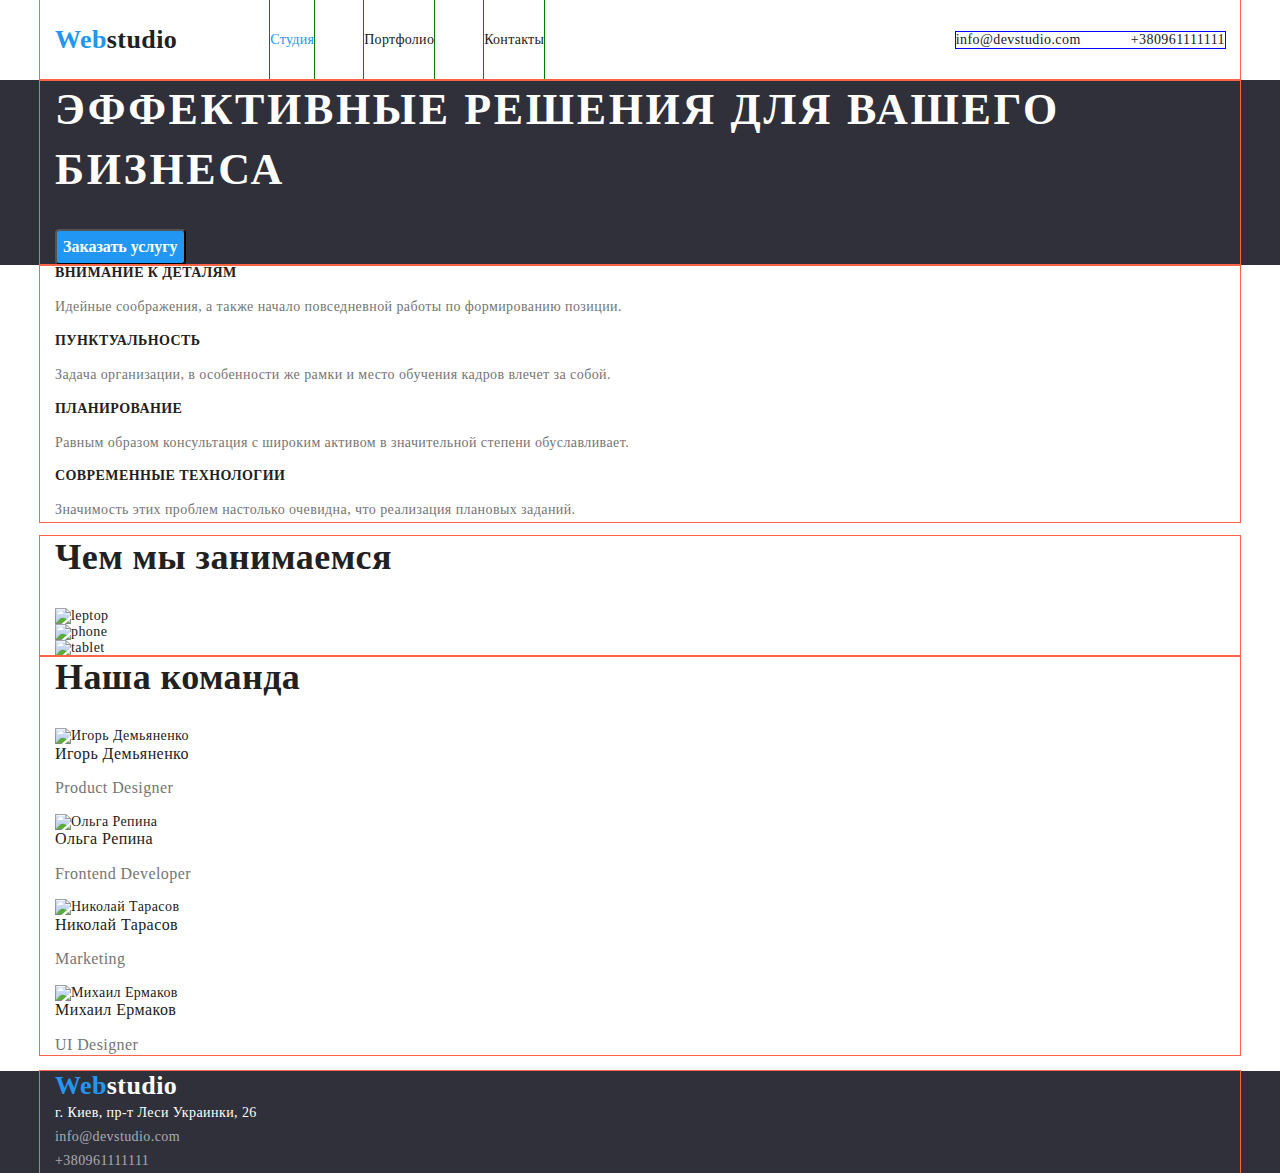
==== index.html @ 87ca46c5 "Copied-hw2" ====
<!DOCTYPE html>
<html lang="ru">
  <head>
    <meta charset="UTF-8" />
    <meta http-equiv="X-UA-Compatible" content="IE=edge" />
    <meta name="viewport" content="width=device-width, initial-scale=1.0" />
    <title>Студия</title>
    <link rel="preconnect" href="https://fonts.gstatic.com" />
    <link
      href="https://fonts.googleapis.com/css2?family=Raleway:wght@700&family=Roboto:wght@400;500;700;900&display=swap"
      rel="stylesheet"
    />
    <link
      rel="stylesheet"
      href="https://cdnjs.cloudflare.com/ajax/libs/modern-normalize/1.0.0/modern-normalize.min.css"
    />
    <link rel="stylesheet" href="./css/style.css" />
  </head>
  <body>
    <header class="page-header">
      <div class="conteiner">
        <!-- logo -->
        <a href="./" class="logo">Web<span class="studio">studio</span></a>
        <!-- навигация -->
        <nav>
          <ul class="site-nav list">
            <li class="item">
              <a href="./index.html" class="link current">Студия</a>
            </li>
            <li class="item">
              <a href="./portfolio.html" class="link">Портфолио</a>
            </li>
            <li class="item"><a href="" class="link">Контакты</a></li>
          </ul>
        </nav>
        <ul class="contact-header list">
          <li class="item">
            <a href="mailto:info@devstudio.com" class="contact link"
              >info@devstudio.com</a
            >
          </li>
          <li class="item">
            <a href="tel:+380961111111" class="contact link">+380961111111</a>
          </li>
        </ul>
      </div>
    </header>
    <main>
      <!-- main -->
      <section class="hero">
        <div class="conteiner">
          <h1 class="hero-title">Эффективные решения для вашего бизнеса</h1>
          <button type="button" class="button">Заказать услугу</button>
        </div>
      </section>
      <section class="section">
        <div class="conteiner">
          <h2 class="section-title visually-hidden">Какие мы</h2>
          <ul class="list">
            <li>
              <h3 class="title">Внимание к деталям</h3>
              <p class="text">
                Идейные соображения, а также начало повседневной работы по
                формированию позиции.
              </p>
            </li>
            <li>
              <h3 class="title">Пунктуальность</h3>
              <p class="text">
                Задача организации, в особенности же рамки и место обучения
                кадров влечет за собой.
              </p>
            </li>
            <li>
              <h3 class="title">Планирование</h3>
              <p class="text">
                Равным образом консультация с широким активом в значительной
                степени обуславливает.
              </p>
            </li>
            <li>
              <h3 class="title">Современные технологии</h3>
              <p class="text">
                Значимость этих проблем настолько очевидна, что реализация
                плановых заданий.
              </p>
            </li>
          </ul>
        </div>
      </section>
      <!-- Чем мы занимаемся -->
      <section class="section">
        <div class="conteiner">
          <h2 class="section-title">Чем мы занимаемся</h2>
          <ul class="list">
            <li>
              <img src="./img/img.jpg" width="370" height="294" alt="leptop" />
            </li>
            <li>
              <img src="./img/img-1.jpg" width="370" height="294" alt="phone" />
            </li>
            <li>
              <img
                src="./img/img-2.jpg"
                width="370"
                height="294"
                alt="tablet"
              />
            </li>
          </ul>
        </div>
      </section>
      <section class="section">
        <div class="conteiner">
          <h2 class="section-title">Наша команда</h2>

          <ul class="list">
            <li>
              <img
                src="./img/img-3.jpg"
                width="270"
                height="260"
                alt="Игорь Демьяненко"
              />
              <h3 class="title-name">Игорь Демьяненко</h3>
              <p class="text-name">Product Designer</p>
            </li>
            <li>
              <img
                src="./img/img-4.jpg"
                width="270"
                height="260"
                alt="Ольга Репина"
              />
              <h3 class="title-name">Ольга Репина</h3>
              <p class="text-name">Frontend Developer</p>
            </li>
            <li>
              <img
                src="./img/img-5.jpg"
                width="270"
                height="260"
                alt="Николай Тарасов"
              />
              <h3 class="title-name">Николай Тарасов</h3>
              <p class="text-name">Marketing</p>
            </li>
            <li>
              <img
                src="./img/img-6.jpg"
                width="270"
                height="260"
                alt="Михаил Ермаков"
              />
              <h3 class="title-name">Михаил Ермаков</h3>
              <p class="text-name">UI Designer</p>
            </li>
          </ul>
        </div>
      </section>
    </main>
    <!-- Футер -->
    <footer class="footer">
      <div class="conteiner">
        <a href="./" class="logo link"
          >Web<span class="logo-studio">studio</span>
        </a>
        <address class="address">
          <ul class="list">
            <li>г. Киев, пр-т Леси Украинки, 26</li>
            <li>
              <a href="mailto:info@devstudio.com" class="contacts-footer link"
                >info@devstudio.com</a
              >
            </li>
            <li>
              <a href="tel:+38096111111" class="contacts-footer link"
                >+380961111111</a
              >
            </li>
          </ul>
        </address>
      </div>
    </footer>
  </body>
</html>
---- css/style.css ----
:root {
  --main-text-color: #212121;
  --accent-text-color: #2196f3;
  --additional-text-color: #757575;
  --title-text-color: #ffffff;
  --bgc-color: #2f303a;
  --secondary-bg-color: #e5e5e5;
  --adress-text: rgb(255, 255, 255, 60%);
  --button-color: #f5f4fa;

  --main-fonts: ""Roboto"", sans-serif;
  --second-font: ""Raleway"", sans-serif;

  --mardgin: 50px;
}
body {
  font-size: 14px;
  font-family: var(--main-fonts);
  letter-spacing: 0.03em;
  color: var(--main-text-color);
  background-color: #fff;
}

.list {
  /* сброс отступов списков */
  padding: 0;
  margin: 0;
  list-style: none;
}
.link {
  color: inherit;
  text-decoration: none;
}
h1,
h2,
h3,
h4,
h5,
h6,
p {
  margin-top: 0;
}

/* Conteiner header */
.conteiner {
  width: 1200px;
  padding-right: 15px;
  padding-left: 15px;
  margin: 0;
  margin-left: auto;
  margin-right: auto;

  outline: 1px solid tomato;
}
.page-header > .conteiner {
  display: flex;
  align-items: center;
  
}
.logo {
  font-weight: 700;
  font-size: 26px;
  line-height: 1.19;
  font-family: var(--second-font);
  color: var(--accent-text-color);
  text-decoration: none;
}
.studio {
  color: var(--main-text-color);
}
/* navigation */

.site-nav {
  display: flex;
  margin-left: 93px;
}
.site-nav .item {
  outline: 1px solid green;
}
/* дала всем элементам ли класса сайт-нау марджтин, кроме последнего */
.site-nav .item:not(:last-child) {
  margin-right: var(--mardgin);
}

.site-nav .link {
  /* сделала ссылку блочным элементом */
  display: block;
  /* расширила ссылку внутреними отступами */
  padding-top: 32px;
  padding-bottom: 32px;

  font-weight: 500;
  line-height: 1.14;
  letter-spacing: 0.02em;
}

.site-nav .link.current {
  color: var(--accent-text-color);
}
/* contacts */
.contact-header {
  display: flex;
  outline: 1px solid blue;
  margin-left: auto;
  
}
/* Если есть сосед сверху,дать ему левый внешний отступ */
.contact-header .item + .item {
  margin-left: var(--mardgin);
  
}
  
}
.contact {
  font-weight: 500;
  line-height: 1.17;
  letter-spacing: 0.02em;
  color: var(--additional-text-color);
}
.contact:hover,
.contact:focus {
  color: var(--accent-text-color);
}

.hero {
  background-color: var(--bgc-color);
}
.hero-title {
  color: var(--title-text-color);
  font-weight: 900;
  font-size: 44px;
  line-height: 1.36;
  text-transform: uppercase;
  letter-spacing: 0.06em;
}
/* button */
.button {
  color: var(--title-text-color);
  background-color: var(--accent-text-color);
  font-weight: 700;
  font-size: 16px;
  line-height: 1.88;

  border-radius: 4px;
  cursor: pointer;
}

.section-title {
  font-size: 36px;
  line-height: 1.17;
}
.title {
  font-size: 14px;
  line-height: 1.14;
  text-transform: uppercase;
}
.text {
  color: var(--additional-text-color);
  line-height: 1.7;
}
.list .text-name,
.title-name {
  font-size: 16px;
  line-height: 1.17;
}
.title-name {
  font-weight: 500;
}
.text-name {
  color: var(--additional-text-color);
}

/* footer */
.footer {
  background-color: #2f303a;
}
.address {
  color: var(--title-text-color);
  line-height: 1.7;
  font-style: inherit;
}
.contacts-footer {
  color: var(--adress-text);
}
.contacts-footer:hover,
:focus {
  color: var(--accent-text-color);
}
.logo-studio {
  color: var(--title-text-color);
}

/* portfolio */
.portfolio-button {
  background-color: var(--button-color);
  border: transparent;
  font-weight: 500;
  font-size: 16px;
  line-height: 1.6;
  cursor: pointer;
}
.portfolio-button:hover,
:focus {
  color: var(--accent-text-color);
}
.portf-link-title {
  color: var(--main-text-color);
  font-size: 18px;
  line-height: 2;
  letter-spacing: 0.06em;
}
.portf-link-text {
  color: var(--additional-text-color);
  font-size: 16px;
  line-height: 1.8;
}
.visually-hidden {
  position: absolute !important;
  clip: rect(1px 1px 1px 1px);
  clip: rect(1px, 1px, 1px, 1px);
  padding: 0 !important;
  border: 0 !important;
  height: 1px !important;
  width: 1px !important;
  overflow: hidden;
}
"
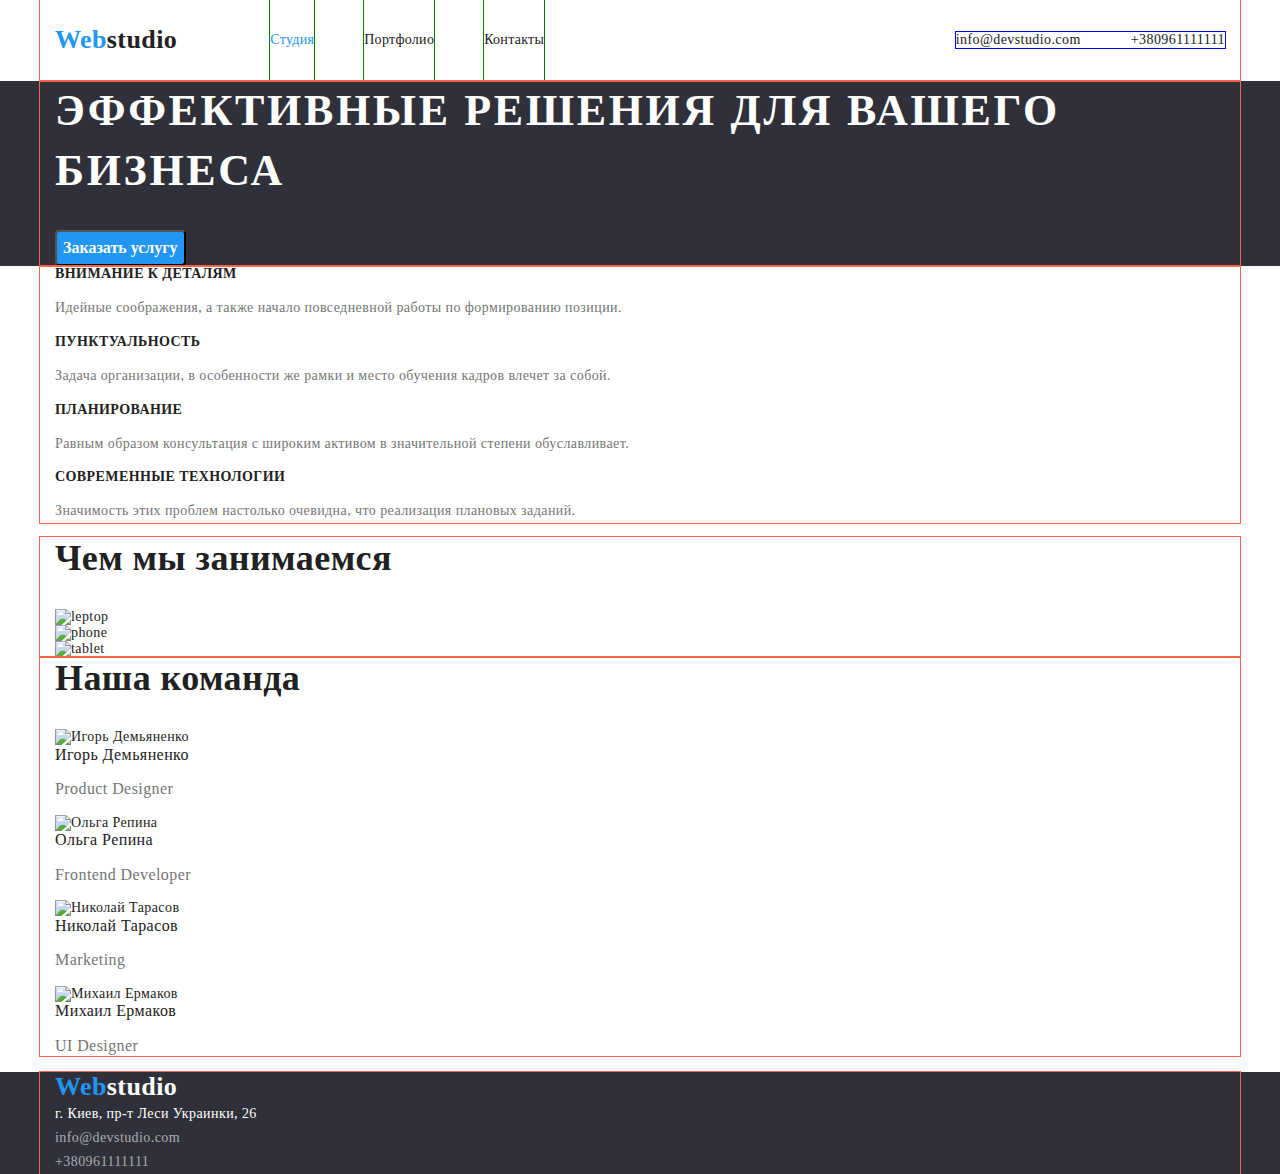
==== commit 90cb782d: "border-bottom" ====
--- a/index.html
+++ b/index.html
@@ -18,7 +18,7 @@
   </head>
   <body>
     <header class="page-header">
-      <div class="conteiner">
+      <div class="conteiner line">
         <!-- logo -->
         <a href="./" class="logo">Web<span class="studio">studio</span></a>
         <!-- навигация -->
--- a/css/style.css
+++ b/css/style.css
@@ -49,8 +49,12 @@
   margin: 0;
   margin-left: auto;
   margin-right: auto;
+  
 
   outline: 1px solid tomato;
+}
+.line{
+    border-bottom: 1px solid #ECECEC;
 }
 .page-header > .conteiner {
   display: flex;
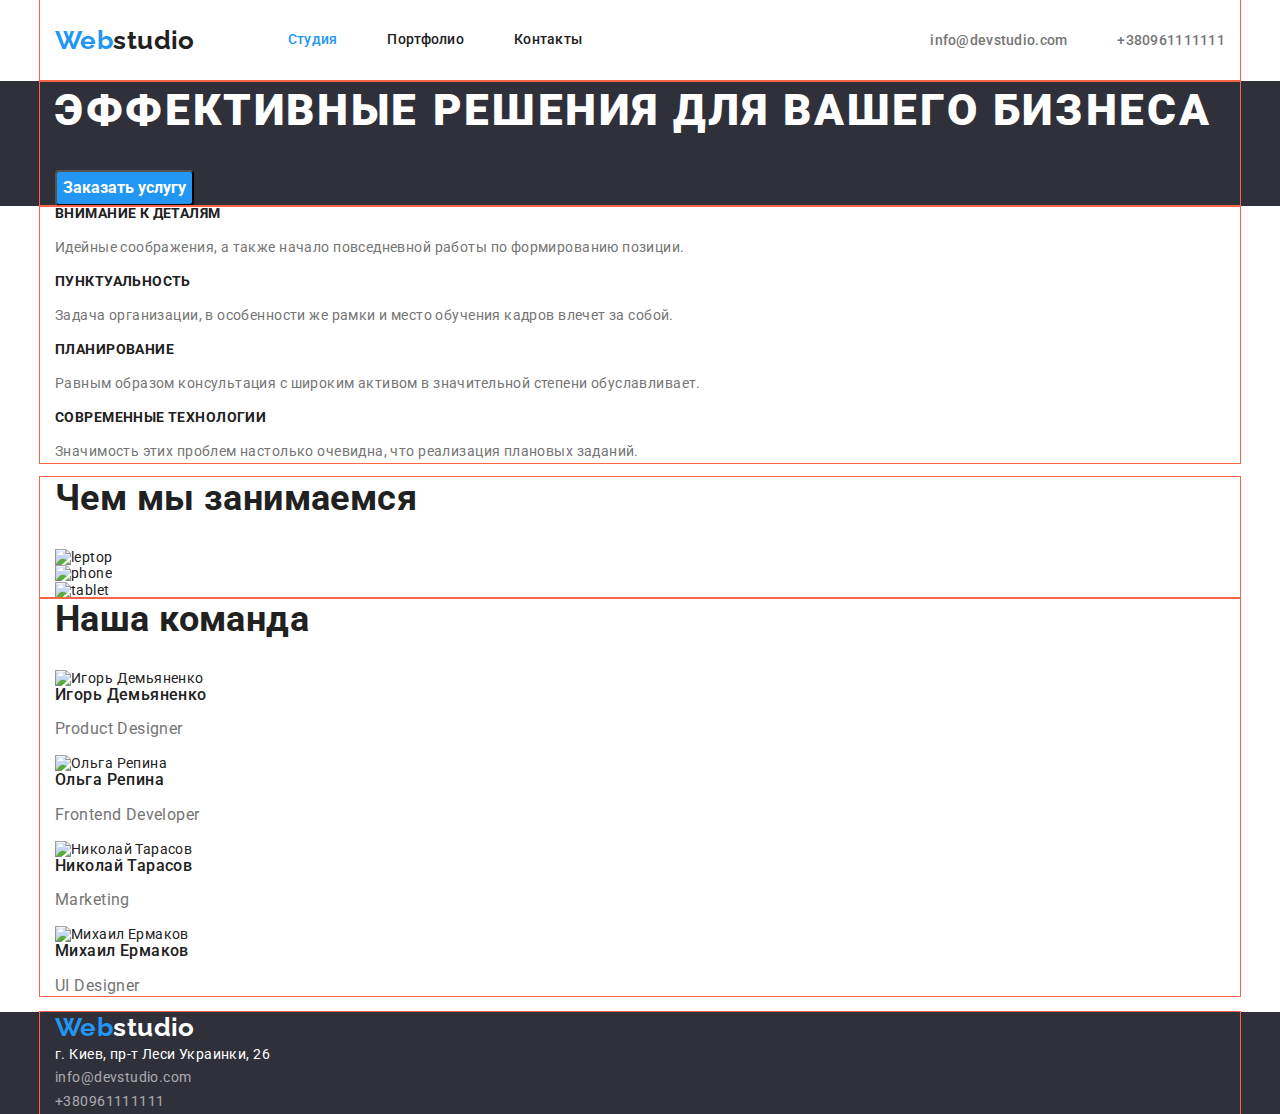
==== commit afa29868: "fonts" ====
--- a/index.html
+++ b/index.html
@@ -4,7 +4,7 @@
     <meta charset="UTF-8" />
     <meta http-equiv="X-UA-Compatible" content="IE=edge" />
     <meta name="viewport" content="width=device-width, initial-scale=1.0" />
-    <title>Студия</title>
+    <title>Portfolio</title>
     <link rel="preconnect" href="https://fonts.gstatic.com" />
     <link
       href="https://fonts.googleapis.com/css2?family=Raleway:wght@700&family=Roboto:wght@400;500;700;900&display=swap"
--- a/css/style.css
+++ b/css/style.css
@@ -8,8 +8,8 @@
   --adress-text: rgb(255, 255, 255, 60%);
   --button-color: #f5f4fa;
 
-  --main-fonts: ""Roboto"", sans-serif;
-  --second-font: ""Raleway"", sans-serif;
+  --main-fonts: "Roboto", sans-serif;
+  --second-font: "Raleway", sans-serif;
 
   --mardgin: 50px;
 }
@@ -78,9 +78,8 @@
   display: flex;
   margin-left: 93px;
 }
-.site-nav .item {
-  outline: 1px solid green;
-}
+
+
 /* дала всем элементам ли класса сайт-нау марджтин, кроме последнего */
 .site-nav .item:not(:last-child) {
   margin-right: var(--mardgin);
@@ -104,8 +103,7 @@
 /* contacts */
 .contact-header {
   display: flex;
-  outline: 1px solid blue;
-  margin-left: auto;
+    margin-left: auto;
   
 }
 /* Если есть сосед сверху,дать ему левый внешний отступ */
@@ -114,7 +112,7 @@
   
 }
   
-}
+
 .contact {
   font-weight: 500;
   line-height: 1.17;
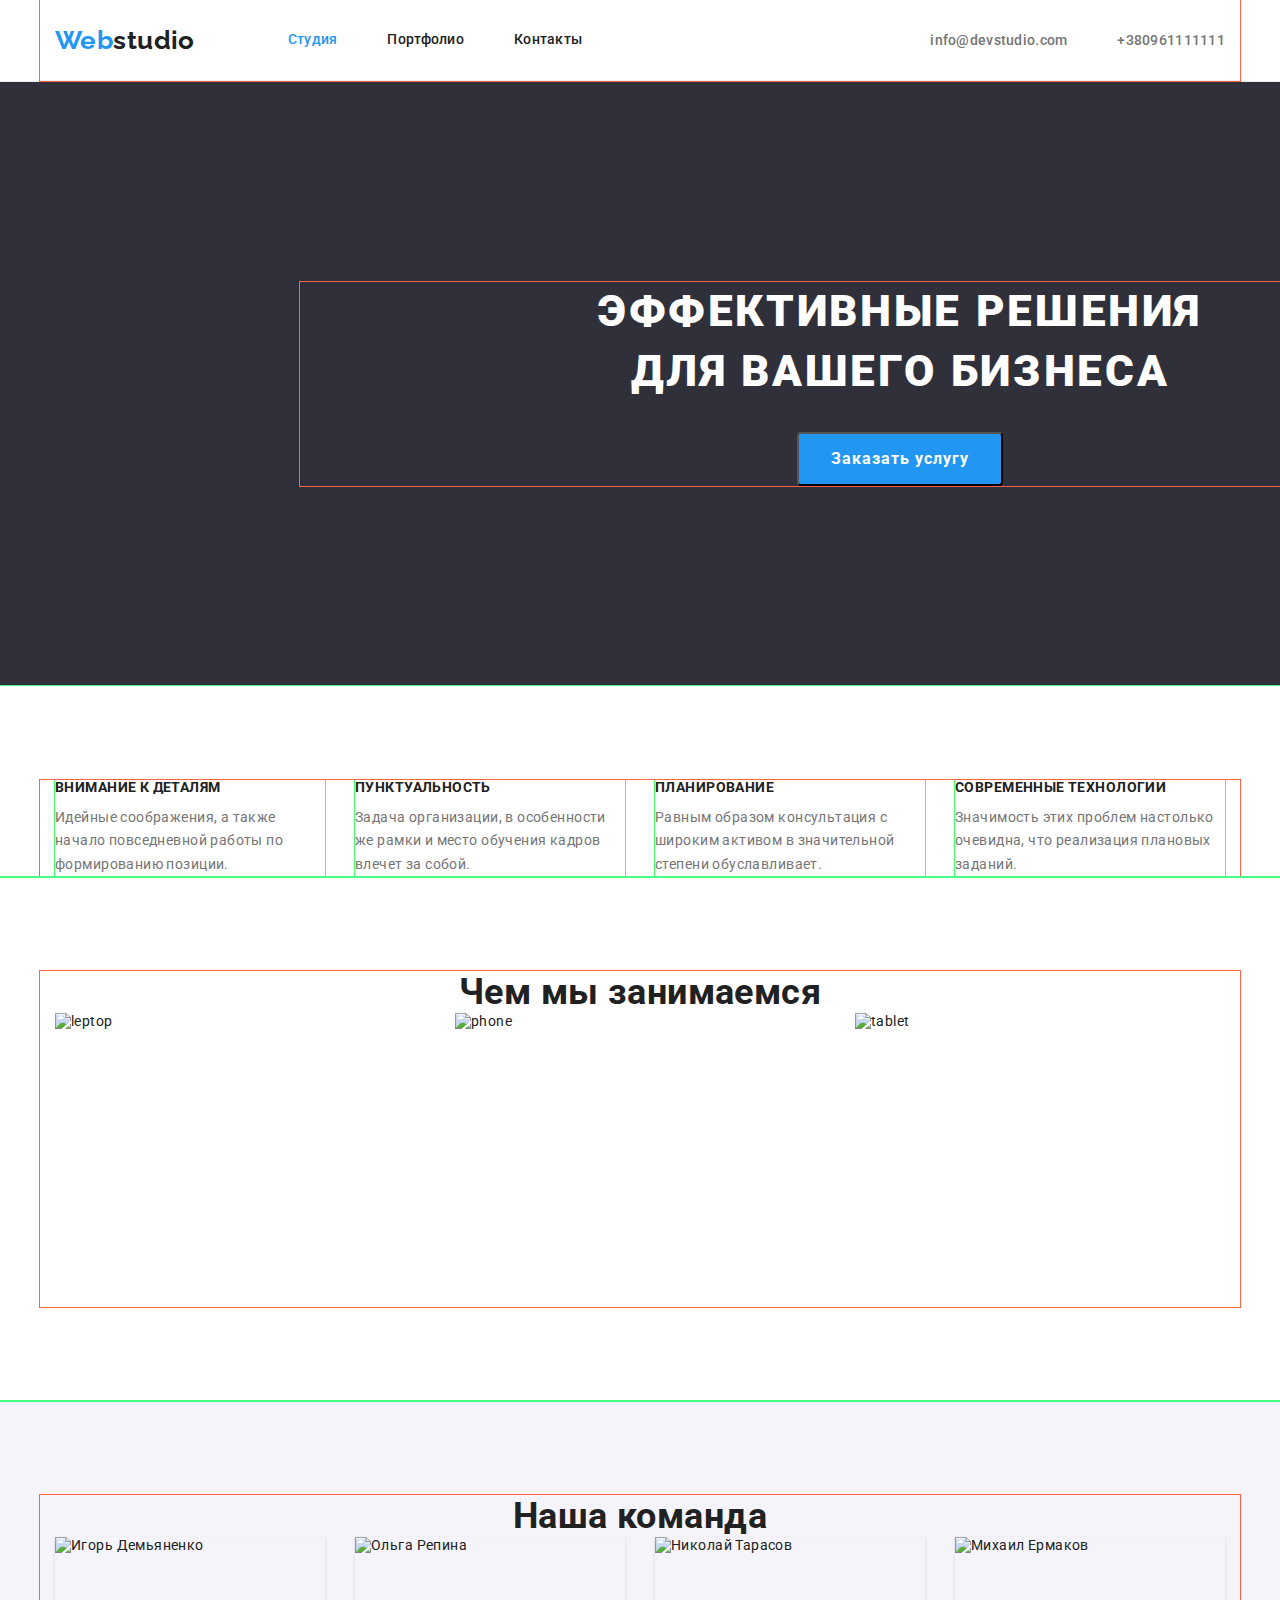
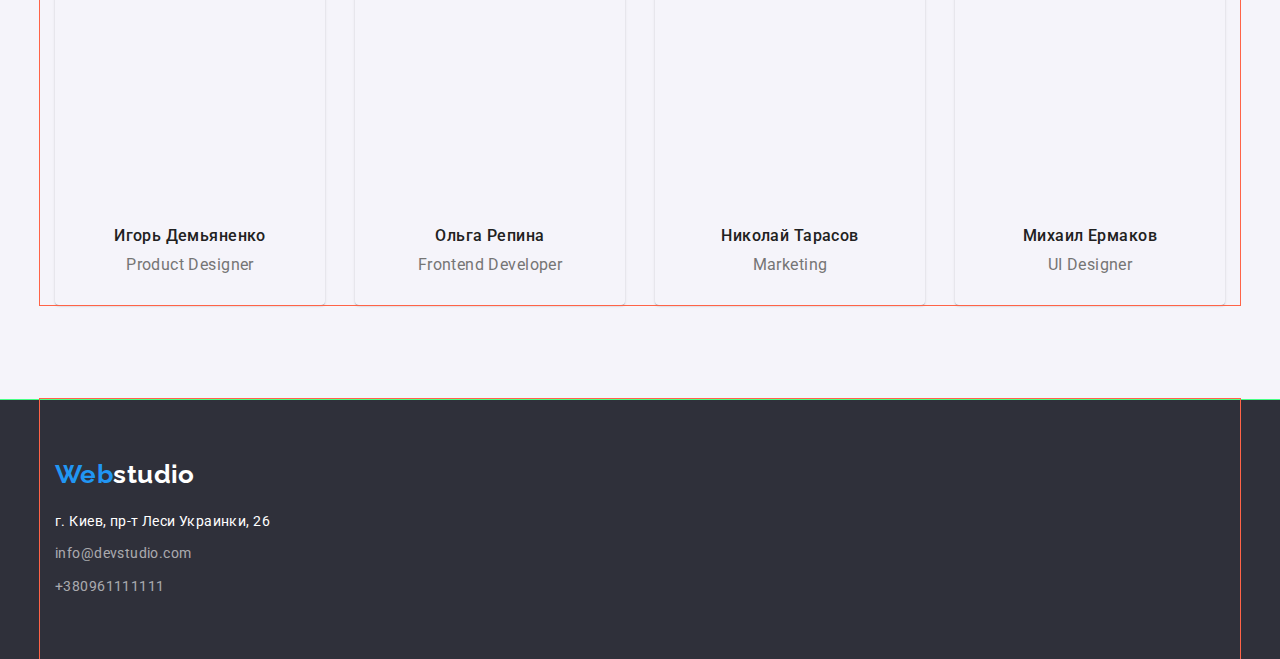
==== commit d323dfbe: "corected" ====
--- a/index.html
+++ b/index.html
@@ -17,12 +17,12 @@
     <link rel="stylesheet" href="./css/style.css" />
   </head>
   <body>
-    <header class="page-header">
-      <div class="conteiner line">
+    <header class="page-header line">
+      <div class="conteiner line header-conteiner">
         <!-- logo -->
         <a href="./" class="logo">Web<span class="studio">studio</span></a>
         <!-- навигация -->
-        <nav>
+        <nav class="nav">
           <ul class="site-nav list">
             <li class="item">
               <a href="./index.html" class="link current">Студия</a>
@@ -53,32 +53,32 @@
           <button type="button" class="button">Заказать услугу</button>
         </div>
       </section>
-      <section class="section">
+      <section class="section about">
         <div class="conteiner">
           <h2 class="section-title visually-hidden">Какие мы</h2>
-          <ul class="list">
-            <li>
+          <ul class="descrption list">
+            <li class="list-item">
               <h3 class="title">Внимание к деталям</h3>
               <p class="text">
                 Идейные соображения, а также начало повседневной работы по
                 формированию позиции.
               </p>
             </li>
-            <li>
+            <li class="list-item">
               <h3 class="title">Пунктуальность</h3>
               <p class="text">
                 Задача организации, в особенности же рамки и место обучения
                 кадров влечет за собой.
               </p>
             </li>
-            <li>
+            <li class="list-item">
               <h3 class="title">Планирование</h3>
               <p class="text">
                 Равным образом консультация с широким активом в значительной
                 степени обуславливает.
               </p>
             </li>
-            <li>
+            <li class="list-item">
               <h3 class="title">Современные технологии</h3>
               <p class="text">
                 Значимость этих проблем настолько очевидна, что реализация
@@ -92,14 +92,14 @@
       <section class="section">
         <div class="conteiner">
           <h2 class="section-title">Чем мы занимаемся</h2>
-          <ul class="list">
-            <li>
+          <ul class="picture list">
+            <li class="picture">
               <img src="./img/img.jpg" width="370" height="294" alt="leptop" />
             </li>
-            <li>
+            <li class="picture">
               <img src="./img/img-1.jpg" width="370" height="294" alt="phone" />
             </li>
-            <li>
+            <li class="picture">
               <img
                 src="./img/img-2.jpg"
                 width="370"
@@ -110,50 +110,67 @@
           </ul>
         </div>
       </section>
-      <section class="section">
+      <!-- team -->
+      <section class="section team">
         <div class="conteiner">
           <h2 class="section-title">Наша команда</h2>
 
-          <ul class="list">
-            <li>
-              <img
-                src="./img/img-3.jpg"
-                width="270"
-                height="260"
-                alt="Игорь Демьяненко"
-              />
-              <h3 class="title-name">Игорь Демьяненко</h3>
-              <p class="text-name">Product Designer</p>
-            </li>
-            <li>
-              <img
-                src="./img/img-4.jpg"
-                width="270"
-                height="260"
-                alt="Ольга Репина"
-              />
-              <h3 class="title-name">Ольга Репина</h3>
-              <p class="text-name">Frontend Developer</p>
-            </li>
-            <li>
-              <img
-                src="./img/img-5.jpg"
-                width="270"
-                height="260"
-                alt="Николай Тарасов"
-              />
-              <h3 class="title-name">Николай Тарасов</h3>
-              <p class="text-name">Marketing</p>
-            </li>
-            <li>
-              <img
-                src="./img/img-6.jpg"
-                width="270"
-                height="260"
-                alt="Михаил Ермаков"
-              />
-              <h3 class="title-name">Михаил Ермаков</h3>
-              <p class="text-name">UI Designer</p>
+          <ul class="picture list">
+            <li class="picture">
+              <article class="worker">
+                <img
+                  src="./img/img-3.jpg"
+                  width="270"
+                  height="260"
+                  alt="Игорь Демьяненко"
+                />
+                <div class="name-position">
+                  <h3 class="title-name">Игорь Демьяненко</h3>
+                  <p class="text-name">Product Designer</p>
+                </div>
+              </article>
+            </li>
+            <li class="picture">
+              <article class="worker">
+                <img
+                  src="./img/img-4.jpg"
+                  width="270"
+                  height="260"
+                  alt="Ольга Репина"
+                />
+                <div class="name-position">
+                  <h3 class="title-name">Ольга Репина</h3>
+                  <p class="text-name">Frontend Developer</p>
+                </div>
+              </article>
+            </li>
+            <li class="picture">
+              <article class="worker">
+                <img
+                  src="./img/img-5.jpg"
+                  width="270"
+                  height="260"
+                  alt="Николай Тарасов"
+                />
+                <div class="name-position">
+                  <h3 class="title-name">Николай Тарасов</h3>
+                  <p class="text-name">Marketing</p>
+                </div>
+              </article>
+            </li>
+            <li class="picture">
+              <article class="worker">
+                <img
+                  src="./img/img-6.jpg"
+                  width="270"
+                  height="260"
+                  alt="Михаил Ермаков"
+                />
+                <div class="name-position">
+                  <h3 class="title-name">Михаил Ермаков</h3>
+                  <p class="text-name">UI Designer</p>
+                </div>
+              </article>
             </li>
           </ul>
         </div>
@@ -167,13 +184,13 @@
         </a>
         <address class="address">
           <ul class="list">
-            <li>г. Киев, пр-т Леси Украинки, 26</li>
-            <li>
+            <li class="address-item">г. Киев, пр-т Леси Украинки, 26</li>
+            <li class="address-item">
               <a href="mailto:info@devstudio.com" class="contacts-footer link"
                 >info@devstudio.com</a
               >
             </li>
-            <li>
+            <li class="address-item">
               <a href="tel:+38096111111" class="contacts-footer link"
                 >+380961111111</a
               >
--- a/css/style.css
+++ b/css/style.css
@@ -4,6 +4,7 @@
   --additional-text-color: #757575;
   --title-text-color: #ffffff;
   --bgc-color: #2f303a;
+  --third-bg-color: #f5f4fa;
   --secondary-bg-color: #e5e5e5;
   --adress-text: rgb(255, 255, 255, 60%);
   --button-color: #f5f4fa;
@@ -11,7 +12,10 @@
   --main-fonts: "Roboto", sans-serif;
   --second-font: "Raleway", sans-serif;
 
-  --mardgin: 50px;
+  --margin: 50px;
+  --card-set-gap: 30px;
+  --card-shadow: 0px 2px 1px -1px rgba(0, 0, 0, 0.2),
+    0px 1px 1px 0px rgba(0, 0, 0, 0.14), 0px 1px 3px 0px rgba(0, 0, 0, 0.12);
 }
 body {
   font-size: 14px;
@@ -39,182 +43,11 @@
 h6,
 p {
   margin-top: 0;
-}
-
-/* Conteiner header */
-.conteiner {
-  width: 1200px;
-  padding-right: 15px;
-  padding-left: 15px;
-  margin: 0;
-  margin-left: auto;
-  margin-right: auto;
-  
-
-  outline: 1px solid tomato;
-}
-.line{
-    border-bottom: 1px solid #ECECEC;
-}
-.page-header > .conteiner {
-  display: flex;
-  align-items: center;
-  
-}
-.logo {
-  font-weight: 700;
-  font-size: 26px;
-  line-height: 1.19;
-  font-family: var(--second-font);
-  color: var(--accent-text-color);
-  text-decoration: none;
-}
-.studio {
-  color: var(--main-text-color);
-}
-/* navigation */
-
-.site-nav {
-  display: flex;
-  margin-left: 93px;
-}
-
-
-/* дала всем элементам ли класса сайт-нау марджтин, кроме последнего */
-.site-nav .item:not(:last-child) {
-  margin-right: var(--mardgin);
-}
-
-.site-nav .link {
-  /* сделала ссылку блочным элементом */
+  margin-bottom: 0;
+}
+img {
   display: block;
-  /* расширила ссылку внутреними отступами */
-  padding-top: 32px;
-  padding-bottom: 32px;
-
-  font-weight: 500;
-  line-height: 1.14;
-  letter-spacing: 0.02em;
-}
-
-.site-nav .link.current {
-  color: var(--accent-text-color);
-}
-/* contacts */
-.contact-header {
-  display: flex;
-    margin-left: auto;
-  
-}
-/* Если есть сосед сверху,дать ему левый внешний отступ */
-.contact-header .item + .item {
-  margin-left: var(--mardgin);
-  
-}
-  
-
-.contact {
-  font-weight: 500;
-  line-height: 1.17;
-  letter-spacing: 0.02em;
-  color: var(--additional-text-color);
-}
-.contact:hover,
-.contact:focus {
-  color: var(--accent-text-color);
-}
-
-.hero {
-  background-color: var(--bgc-color);
-}
-.hero-title {
-  color: var(--title-text-color);
-  font-weight: 900;
-  font-size: 44px;
-  line-height: 1.36;
-  text-transform: uppercase;
-  letter-spacing: 0.06em;
-}
-/* button */
-.button {
-  color: var(--title-text-color);
-  background-color: var(--accent-text-color);
-  font-weight: 700;
-  font-size: 16px;
-  line-height: 1.88;
-
-  border-radius: 4px;
-  cursor: pointer;
-}
-
-.section-title {
-  font-size: 36px;
-  line-height: 1.17;
-}
-.title {
-  font-size: 14px;
-  line-height: 1.14;
-  text-transform: uppercase;
-}
-.text {
-  color: var(--additional-text-color);
-  line-height: 1.7;
-}
-.list .text-name,
-.title-name {
-  font-size: 16px;
-  line-height: 1.17;
-}
-.title-name {
-  font-weight: 500;
-}
-.text-name {
-  color: var(--additional-text-color);
-}
-
-/* footer */
-.footer {
-  background-color: #2f303a;
-}
-.address {
-  color: var(--title-text-color);
-  line-height: 1.7;
-  font-style: inherit;
-}
-.contacts-footer {
-  color: var(--adress-text);
-}
-.contacts-footer:hover,
-:focus {
-  color: var(--accent-text-color);
-}
-.logo-studio {
-  color: var(--title-text-color);
-}
-
-/* portfolio */
-.portfolio-button {
-  background-color: var(--button-color);
-  border: transparent;
-  font-weight: 500;
-  font-size: 16px;
-  line-height: 1.6;
-  cursor: pointer;
-}
-.portfolio-button:hover,
-:focus {
-  color: var(--accent-text-color);
-}
-.portf-link-title {
-  color: var(--main-text-color);
-  font-size: 18px;
-  line-height: 2;
-  letter-spacing: 0.06em;
-}
-.portf-link-text {
-  color: var(--additional-text-color);
-  font-size: 16px;
-  line-height: 1.8;
+  max-width: 100%;
 }
 .visually-hidden {
   position: absolute !important;
@@ -226,4 +59,285 @@
   width: 1px !important;
   overflow: hidden;
 }
-"
+/* Conteiner header */
+.conteiner {
+  width: 1200px;
+  padding-right: 15px;
+  padding-left: 15px;
+
+  margin-left: auto;
+  margin-right: auto;
+
+  outline: 1px solid tomato;
+}
+.line {
+  border-bottom: 1px solid #ececec;
+}
+.header-conteiner {
+  display: flex;
+  align-items: center;
+}
+.logo {
+  font-weight: 700;
+  font-size: 26px;
+  line-height: 1.19;
+  font-family: var(--second-font);
+  color: var(--accent-text-color);
+  text-decoration: none;
+}
+.studio {
+  color: var(--main-text-color);
+}
+/* navigation */
+.nav {
+  margin-left: 93px;
+}
+.site-nav {
+  display: flex;
+}
+
+/* дала всем элементам ли класса сайт-нау марджтин, кроме последнего */
+.site-nav .item:not(:last-child) {
+  margin-right: var(--margin);
+}
+
+.site-nav .link {
+  /* сделала ссылку блочным элементом */
+  display: block;
+  /* расширила ссылку внутреними отступами */
+  padding-top: 32px;
+  padding-bottom: 32px;
+
+  font-weight: 500;
+  line-height: 1.14;
+  letter-spacing: 0.02em;
+}
+
+.site-nav .link.current {
+  color: var(--accent-text-color);
+}
+/* contacts */
+.contact-header {
+  display: flex;
+  margin-left: auto;
+}
+/* Если есть сосед сверху,дать ему левый внешний отступ */
+.contact-header .item + .item {
+  margin-left: var(--margin);
+}
+
+.contact {
+  font-weight: 500;
+  line-height: 1.17;
+  letter-spacing: 0.02em;
+  color: var(--additional-text-color);
+}
+.contact:hover,
+.contact:focus {
+  color: var(--accent-text-color);
+}
+/* hero */
+.hero {
+  padding-top: 200px;
+  padding-bottom: 200px;
+  width: 1800px;
+  background-color: var(--bgc-color);
+}
+.hero-title {
+  display: block;
+  text-align: center;
+
+  max-width: 696px;
+  margin: 0;
+  margin-left: auto;
+  margin-right: auto;
+
+  color: var(--title-text-color);
+  font-weight: 900;
+  font-size: 44px;
+  line-height: 1.36;
+  text-transform: uppercase;
+  letter-spacing: 0.06em;
+}
+/* button */
+.button {
+  display: block;
+  margin-top: 30px;
+  margin-bottom: 0;
+  margin-right: auto;
+  margin-left: auto;
+  padding: 10px 32px;
+  color: var(--title-text-color);
+  background-color: var(--accent-text-color);
+  font-weight: 700;
+  font-size: 16px;
+  line-height: 1.88;
+  letter-spacing: 0.06em;
+
+  border-radius: 4px;
+  cursor: pointer;
+}
+/* sections */
+.section {
+  padding-top: 94px;
+  padding-bottom: 94px;
+  outline: 1px solid rgb(71, 255, 132);
+}
+.section.about {
+  padding-bottom: 0;
+}
+.section-title {
+  text-align: center;
+  font-size: 36px;
+  line-height: 1.17;
+  margin-bottom: var(--mardgin);
+}
+.title {
+  font-size: 14px;
+  line-height: 1.14;
+  text-transform: uppercase;
+}
+/* Какие мы */
+.descrption {
+  display: flex;
+}
+.descrption > .list-item + .list-item {
+  margin-left: 30px;
+}
+
+.list-item {
+  width: 270px;
+  outline: 1px solid rgb(71, 255, 102);
+}
+.list-item .text {
+  margin-bottom: 0;
+}
+.list-item .title {
+  margin-bottom: 10px;
+}
+
+.text {
+  color: var(--additional-text-color);
+  line-height: 1.7;
+}
+.list .text-name,
+.title-name {
+  font-size: 16px;
+  line-height: 1.17;
+}
+.title-name {
+  font-weight: 500;
+}
+.text-name {
+  color: var(--additional-text-color);
+}
+/* -- Чем мы занимаемся */
+.picture.list {
+  display: flex;
+}
+.picture.list > .picture + .picture {
+  margin-left: 30px;
+}
+/* team */
+section.team {
+  background-color: var(--third-bg-color);
+}
+.worker {
+  box-shadow: var(--card-shadow);
+  border-bottom-left-radius: 4px;
+  border-bottom-right-radius: 4px;
+}
+.name-position {
+  padding-top: var(--card-set-gap);
+  padding-bottom: var(--card-set-gap);
+  text-align: center;
+}
+.name-position .title-name {
+  margin-bottom: 10px;
+}
+
+/* footer */
+.footer {
+  background-color: #2f303a;
+}
+.address {
+  margin-top: 20px;
+  color: var(--title-text-color);
+  line-height: 1.7;
+  font-style: inherit;
+}
+.address-item:not(:last-child) {
+  margin-bottom: 9px;
+}
+
+.contacts-footer {
+  color: var(--adress-text);
+}
+.contacts-footer:hover,
+:focus {
+  color: var(--accent-text-color);
+}
+.logo-studio {
+  color: var(--title-text-color);
+}
+.footer > .conteiner {
+  padding-top: 60px;
+  padding-bottom: 60px;
+}
+
+/* portfolio */
+.btn-portfolio {
+  display: flex;
+  margin-bottom: 50px;
+  justify-content: center;
+}
+.btn-portfolio > .btn-portfolio-item + .btn-portfolio-item {
+  margin-left: 8px;
+}
+.portfolio-button {
+  background-color: var(--button-color);
+  border: transparent;
+  font-weight: 500;
+  font-size: 16px;
+  line-height: 1.6;
+  cursor: pointer;
+  padding: 6px 22px;
+  border-radius: 4px;
+}
+.portfolio-button:hover,
+:focus {
+  color: var(--accent-text-color);
+}
+.portf-link-title {
+  margin-bottom: 4px;
+  color: var(--main-text-color);
+  font-size: 18px;
+  line-height: 2;
+  letter-spacing: 0.06em;
+}
+.portf-link-text {
+  margin-bottom: 0;
+  color: var(--additional-text-color);
+  font-size: 16px;
+  line-height: 1.8;
+}
+
+.card-set {
+  display: flex;
+  flex-wrap: wrap;
+  margin-left: calc(-1 * var(--card-set-gap));
+  margin-top: calc(-1 * var(--card-set-gap));
+}
+.card-set-item {
+  flex-basis: calc(100% / 3 - var(--card-set-gap));
+  margin-left: var(--card-set-gap);
+  margin-top: var(--card-set-gap);
+}
+.card {
+}
+.card-content {
+  padding: 20px 24px;
+  border-left: 1px solid #eeeeee;
+  border-right: 1px solid #eeeeee;
+  border-bottom: 1px solid #eeeeee;
+}
